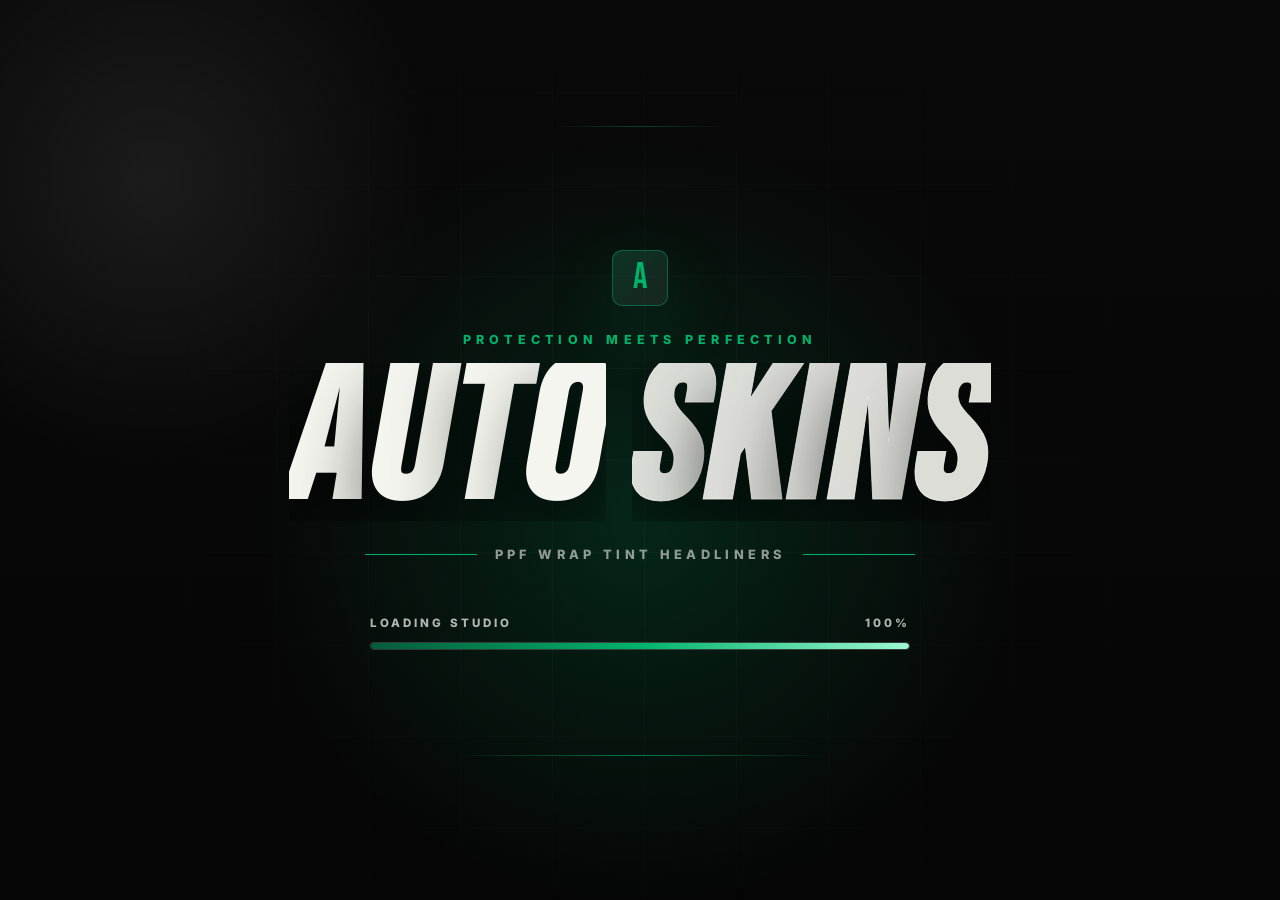
==== loader-demo.html @ 5a39a7a7 "add pic with neon" ====
<!doctype html>
<html lang="en">
  <head>
    <meta charset="UTF-8" />
    <meta name="viewport" content="width=device-width, initial-scale=1.0" />
    <title>Autoskins Loader Demo</title>
    <link rel="preconnect" href="https://fonts.googleapis.com" />
    <link rel="preconnect" href="https://fonts.gstatic.com" crossorigin />
    <link href="https://fonts.googleapis.com/css2?family=Bebas+Neue&family=Inter:wght@500;700;800&display=swap" rel="stylesheet" />
    <style>
      :root {
        --bg: #050505;
        --ink: #f5f5ef;
        --muted: rgba(245, 245, 239, 0.58);
        --accent: #00b36b;
        --accent-dark: #035c3a;
        --line: rgba(255, 255, 255, 0.13);
      }

      * {
        box-sizing: border-box;
      }

      html,
      body {
        min-width: 320px;
        min-height: 100%;
      }

      body {
        margin: 0;
        color: var(--ink);
        overflow: hidden;
        background:
          radial-gradient(circle at 50% 58%, rgba(0, 179, 107, 0.18), transparent 24rem),
          radial-gradient(circle at 12% 20%, rgba(255, 255, 255, 0.08), transparent 18rem),
          linear-gradient(180deg, #090909, var(--bg));
        font-family: "Inter", system-ui, sans-serif;
      }

      body::before {
        content: "";
        position: fixed;
        inset: 0;
        pointer-events: none;
        background-image:
          linear-gradient(rgba(255, 255, 255, 0.035) 1px, transparent 1px),
          linear-gradient(90deg, rgba(255, 255, 255, 0.035) 1px, transparent 1px);
        background-size: 92px 92px;
        mask-image: radial-gradient(circle at center, black, transparent 78%);
      }

      .loader-demo {
        position: fixed;
        inset: 0;
        display: grid;
        place-items: center;
        padding: clamp(24px, 5vw, 72px);
        isolation: isolate;
      }

      .loader-demo::before,
      .loader-demo::after {
        content: "";
        position: absolute;
        inset: auto 8vw 16vh;
        height: 1px;
        background: linear-gradient(90deg, transparent, rgba(0, 179, 107, 0.95), transparent);
        transform: scaleX(0.35);
        opacity: 0.7;
      }

      .loader-demo::after {
        inset: 14vh 16vw auto;
        transform: scaleX(0.2);
        opacity: 0.36;
      }

      .loader-shell {
        width: min(860px, 100%);
        text-align: center;
      }

      .loader-mark {
        width: 56px;
        height: 56px;
        margin: 0 auto 26px;
        display: grid;
        place-items: center;
        border: 1px solid rgba(0, 179, 107, 0.42);
        border-radius: 10px;
        background:
          linear-gradient(145deg, rgba(0, 179, 107, 0.18), rgba(255, 255, 255, 0.04)),
          rgba(255, 255, 255, 0.03);
        box-shadow: 0 24px 70px rgba(0, 179, 107, 0.18);
      }

      .loader-mark span {
        color: var(--accent);
        font-family: "Bebas Neue", sans-serif;
        font-size: 36px;
        line-height: 1;
      }

      .loader-eyebrow {
        margin: 0 0 16px;
        color: var(--accent);
        font-size: 0.78rem;
        font-weight: 800;
        letter-spacing: 0.42em;
        text-transform: uppercase;
      }

      .loader-title {
        display: flex;
        justify-content: center;
        gap: clamp(12px, 2.5vw, 26px);
        margin: 0;
        font-family: "Bebas Neue", sans-serif;
        font-size: clamp(4.5rem, 15vw, 13rem);
        line-height: 0.82;
        letter-spacing: 0.02em;
        text-transform: uppercase;
      }

      .loader-word {
        display: inline-flex;
        overflow: hidden;
      }

      .loader-letter {
        display: inline-block;
        opacity: 0;
        transform: translateY(110%) skewX(-10deg);
        animation: letterIn 1.05s cubic-bezier(0.19, 1, 0.22, 1) forwards;
        animation-delay: calc(var(--i) * 0.12s);
        text-shadow: 0 34px 70px rgba(0, 0, 0, 0.72);
        transition: opacity 0.38s ease, transform 0.38s ease;
      }

      .loader-title.is-clearing .loader-letter {
        opacity: 0;
        transform: translateY(-110%) skewX(-10deg);
        transition-delay: 0s;
      }

      .loader-word:nth-child(2) .loader-letter {
        color: rgba(245, 245, 239, 0.9);
        -webkit-text-stroke: 1px rgba(245, 245, 239, 0.82);
      }

      .loader-subline {
        width: min(620px, 90vw);
        margin: 26px auto 0;
        display: flex;
        align-items: center;
        justify-content: center;
        gap: 18px;
        color: var(--muted);
        font-size: 0.8rem;
        font-weight: 800;
        letter-spacing: 0.34em;
        text-transform: uppercase;
      }

      .loader-subline::before,
      .loader-subline::after {
        content: "";
        width: clamp(42px, 10vw, 112px);
        height: 1px;
        background: var(--accent);
      }

      .progress-wrap {
        width: min(540px, 86vw);
        margin: 54px auto 0;
      }

      .progress-meta {
        display: flex;
        align-items: center;
        justify-content: space-between;
        margin-bottom: 12px;
        color: rgba(245, 245, 239, 0.72);
        font-size: 0.72rem;
        font-weight: 800;
        letter-spacing: 0.26em;
        text-transform: uppercase;
      }

      .progress-track {
        position: relative;
        height: 8px;
        overflow: hidden;
        border: 1px solid var(--line);
        border-radius: 999px;
        background: rgba(255, 255, 255, 0.06);
      }

      .progress-bar {
        width: 0%;
        height: 100%;
        border-radius: inherit;
        background:
          linear-gradient(90deg, var(--accent-dark), var(--accent), #9df8d2),
          var(--accent);
        box-shadow: 0 0 26px rgba(0, 179, 107, 0.62);
        transition: width 0.16s linear;
      }

      .progress-track::after {
        content: "";
        position: absolute;
        inset: 0;
        background: linear-gradient(90deg, transparent, rgba(255, 255, 255, 0.4), transparent);
        transform: translateX(-110%);
        animation: scan 1.2s ease-in-out infinite;
      }

      .demo-preview {
        position: fixed;
        inset: 0;
        display: grid;
        place-items: center;
        padding: 32px;
        opacity: 0;
        visibility: hidden;
        transition: opacity 0.7s ease, visibility 0.7s ease;
      }

      .demo-preview.is-visible {
        opacity: 1;
        visibility: visible;
      }

      .preview-card {
        width: min(740px, 100%);
        border: 1px solid rgba(0, 179, 107, 0.22);
        border-radius: 14px;
        padding: clamp(28px, 5vw, 58px);
        background:
          linear-gradient(145deg, rgba(0, 179, 107, 0.12), rgba(255, 255, 255, 0.03)),
          rgba(8, 8, 8, 0.86);
        box-shadow: 0 30px 90px rgba(0, 0, 0, 0.48);
        text-align: center;
      }

      .preview-card h2 {
        margin: 0;
        font-family: "Bebas Neue", sans-serif;
        font-size: clamp(3.4rem, 10vw, 7.5rem);
        line-height: 0.9;
        letter-spacing: 0.02em;
        text-transform: uppercase;
      }

      .preview-card p {
        max-width: 520px;
        margin: 18px auto 28px;
        color: var(--muted);
        font-size: clamp(1rem, 2vw, 1.18rem);
      }

      .replay {
        min-height: 48px;
        padding: 0 24px;
        border: 1px solid rgba(0, 179, 107, 0.52);
        border-radius: 6px;
        color: #06110d;
        background: var(--accent);
        cursor: pointer;
        font-weight: 900;
        letter-spacing: 0.08em;
        text-transform: uppercase;
        box-shadow: 0 18px 42px rgba(0, 179, 107, 0.24);
      }

      .is-complete .loader-demo {
        opacity: 0;
        visibility: hidden;
        transform: scale(1.02);
        transition: opacity 0.58s ease, transform 0.58s ease, visibility 0.58s ease;
      }

      @keyframes letterIn {
        from {
          opacity: 0;
          transform: translateY(110%) skewX(-10deg);
        }

        to {
          opacity: 1;
          transform: translateY(0) skewX(-10deg);
        }
      }

      @keyframes scan {
        to {
          transform: translateX(110%);
        }
      }

      @media (max-width: 640px) {
        .loader-title {
          gap: 10px;
          flex-wrap: wrap;
        }

        .loader-subline {
          gap: 10px;
          font-size: 0.66rem;
          letter-spacing: 0.22em;
        }

        .progress-wrap {
          margin-top: 40px;
        }
      }
    </style>
  </head>
  <body>
    <section class="loader-demo" aria-label="Autoskins loading demo">
      <div class="loader-shell">
        <div class="loader-mark" aria-hidden="true"><span>A</span></div>
        <p class="loader-eyebrow">Protection Meets Perfection</p>
        <h1 class="loader-title" aria-label="Autoskins">
          <span class="loader-word" aria-hidden="true">
            <span class="loader-letter" style="--i: 0">A</span>
            <span class="loader-letter" style="--i: 1">U</span>
            <span class="loader-letter" style="--i: 2">T</span>
            <span class="loader-letter" style="--i: 3">O</span>
          </span>
          <span class="loader-word" aria-hidden="true">
            <span class="loader-letter" style="--i: 5">S</span>
            <span class="loader-letter" style="--i: 6">K</span>
            <span class="loader-letter" style="--i: 7">I</span>
            <span class="loader-letter" style="--i: 8">N</span>
            <span class="loader-letter" style="--i: 9">S</span>
          </span>
        </h1>
        <div class="loader-subline">PPF Wrap Tint Headliners</div>
        <div class="progress-wrap">
          <div class="progress-meta">
            <span>Loading Studio</span>
            <span data-progress>0%</span>
          </div>
          <div class="progress-track" aria-hidden="true">
            <div class="progress-bar" data-bar></div>
          </div>
        </div>
      </div>
    </section>

    <section class="demo-preview" aria-label="Loader complete preview">
      <div class="preview-card">
        <h2>Site Ready</h2>
        <p>This is only the loader preview. After approval, it can be attached before the homepage content.</p>
        <button class="replay" type="button" data-replay>Replay Loader</button>
      </div>
    </section>

    <script>
      const body = document.body;
      const title = document.querySelector(".loader-title");
      const letters = document.querySelectorAll(".loader-letter");
      const bar = document.querySelector("[data-bar]");
      const progress = document.querySelector("[data-progress]");
      const preview = document.querySelector(".demo-preview");
      const replay = document.querySelector("[data-replay]");
      let timer;
      let finishTimer;
      let wordTimer;

      function restartWordAnimation() {
        title.classList.remove("is-clearing");
        letters.forEach((letter) => {
          letter.style.animation = "none";
        });

        requestAnimationFrame(() => {
          letters.forEach((letter) => {
            letter.style.animation = "";
          });
        });
      }

      function runLoader() {
        clearInterval(timer);
        clearTimeout(finishTimer);
        clearTimeout(wordTimer);
        finishTimer = null;
        body.classList.remove("is-complete");
        preview.classList.remove("is-visible");
        restartWordAnimation();
        bar.style.width = "0%";
        progress.textContent = "0%";

        let current = 0;
        const simulatedLoadMs = 1000;
        const wordRevealMs = 2450;
        const startedAt = performance.now();

        wordTimer = setTimeout(() => {
          title.classList.add("is-clearing");
        }, wordRevealMs - 420);

        timer = setInterval(() => {
          const elapsed = performance.now() - startedAt;
          current = Math.min((elapsed / simulatedLoadMs) * 100, 100);
          bar.style.width = `${current}%`;
          progress.textContent = `${Math.round(current)}%`;

          if (current >= 100) {
            clearInterval(timer);
          }

          const remaining = Math.max(wordRevealMs - elapsed, 0);
          if (current >= 100 && !finishTimer) {
            finishTimer = setTimeout(() => {
              body.classList.add("is-complete");
              preview.classList.add("is-visible");
              finishTimer = null;
            }, remaining + 180);
          }
        }, 32);
      }

      replay.addEventListener("click", runLoader);
      window.addEventListener("load", runLoader);
    </script>
  </body>
</html>
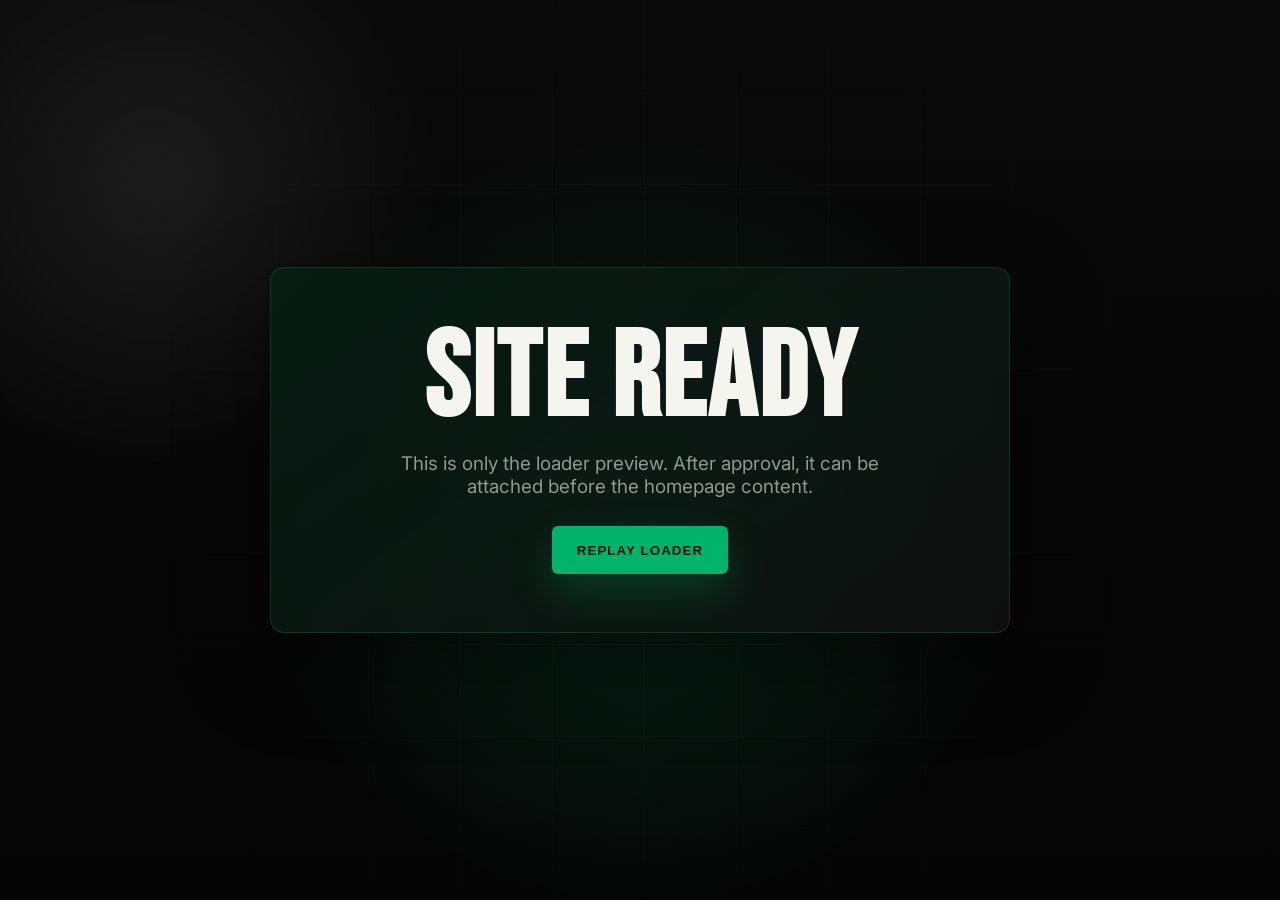
==== commit 6c312dbf: "add new code for loader hero and responsive" ====
--- a/loader-demo.html
+++ b/loader-demo.html
@@ -7,6 +7,7 @@
     <link rel="preconnect" href="https://fonts.googleapis.com" />
     <link rel="preconnect" href="https://fonts.gstatic.com" crossorigin />
     <link href="https://fonts.googleapis.com/css2?family=Bebas+Neue&family=Inter:wght@500;700;800&display=swap" rel="stylesheet" />
+    <noscript><style>.loader-demo{display:none}.demo-preview{opacity:1;visibility:visible}</style></noscript>
     <style>
       :root {
         --bg: #050505;
@@ -125,26 +126,10 @@
 
       .loader-word {
         display: inline-flex;
-        overflow: hidden;
-      }
-
-      .loader-letter {
-        display: inline-block;
-        opacity: 0;
-        transform: translateY(110%) skewX(-10deg);
-        animation: letterIn 1.05s cubic-bezier(0.19, 1, 0.22, 1) forwards;
-        animation-delay: calc(var(--i) * 0.12s);
         text-shadow: 0 34px 70px rgba(0, 0, 0, 0.72);
-        transition: opacity 0.38s ease, transform 0.38s ease;
-      }
-
-      .loader-title.is-clearing .loader-letter {
-        opacity: 0;
-        transform: translateY(-110%) skewX(-10deg);
-        transition-delay: 0s;
-      }
-
-      .loader-word:nth-child(2) .loader-letter {
+      }
+
+      .loader-word:nth-child(2) {
         color: rgba(245, 245, 239, 0.9);
         -webkit-text-stroke: 1px rgba(245, 245, 239, 0.82);
       }
@@ -171,16 +156,9 @@
         background: var(--accent);
       }
 
-      .progress-wrap {
+      .loader-status {
         width: min(540px, 86vw);
-        margin: 54px auto 0;
-      }
-
-      .progress-meta {
-        display: flex;
-        align-items: center;
-        justify-content: space-between;
-        margin-bottom: 12px;
+        margin: 54px auto 14px;
         color: rgba(245, 245, 239, 0.72);
         font-size: 0.72rem;
         font-weight: 800;
@@ -188,33 +166,25 @@
         text-transform: uppercase;
       }
 
-      .progress-track {
-        position: relative;
+      .loader-track {
+        width: min(540px, 86vw);
         height: 8px;
+        margin: 0 auto;
         overflow: hidden;
         border: 1px solid var(--line);
         border-radius: 999px;
         background: rgba(255, 255, 255, 0.06);
       }
 
-      .progress-bar {
-        width: 0%;
+      .loader-bar {
+        display: block;
+        width: 100%;
         height: 100%;
         border-radius: inherit;
         background:
           linear-gradient(90deg, var(--accent-dark), var(--accent), #9df8d2),
           var(--accent);
         box-shadow: 0 0 26px rgba(0, 179, 107, 0.62);
-        transition: width 0.16s linear;
-      }
-
-      .progress-track::after {
-        content: "";
-        position: absolute;
-        inset: 0;
-        background: linear-gradient(90deg, transparent, rgba(255, 255, 255, 0.4), transparent);
-        transform: translateX(-110%);
-        animation: scan 1.2s ease-in-out infinite;
       }
 
       .demo-preview {
@@ -282,24 +252,6 @@
         transition: opacity 0.58s ease, transform 0.58s ease, visibility 0.58s ease;
       }
 
-      @keyframes letterIn {
-        from {
-          opacity: 0;
-          transform: translateY(110%) skewX(-10deg);
-        }
-
-        to {
-          opacity: 1;
-          transform: translateY(0) skewX(-10deg);
-        }
-      }
-
-      @keyframes scan {
-        to {
-          transform: translateX(110%);
-        }
-      }
-
       @media (max-width: 640px) {
         .loader-title {
           gap: 10px;
@@ -312,41 +264,25 @@
           letter-spacing: 0.22em;
         }
 
-        .progress-wrap {
+        .loader-status {
           margin-top: 40px;
         }
       }
     </style>
   </head>
   <body>
-    <section class="loader-demo" aria-label="Autoskins loading demo">
+    <section class="loader-demo" aria-label="Autoskins loading demo" aria-live="polite">
       <div class="loader-shell">
         <div class="loader-mark" aria-hidden="true"><span>A</span></div>
         <p class="loader-eyebrow">Protection Meets Perfection</p>
         <h1 class="loader-title" aria-label="Autoskins">
-          <span class="loader-word" aria-hidden="true">
-            <span class="loader-letter" style="--i: 0">A</span>
-            <span class="loader-letter" style="--i: 1">U</span>
-            <span class="loader-letter" style="--i: 2">T</span>
-            <span class="loader-letter" style="--i: 3">O</span>
-          </span>
-          <span class="loader-word" aria-hidden="true">
-            <span class="loader-letter" style="--i: 5">S</span>
-            <span class="loader-letter" style="--i: 6">K</span>
-            <span class="loader-letter" style="--i: 7">I</span>
-            <span class="loader-letter" style="--i: 8">N</span>
-            <span class="loader-letter" style="--i: 9">S</span>
-          </span>
+          <span class="loader-word" aria-hidden="true">AUTO</span>
+          <span class="loader-word" aria-hidden="true">SKINS</span>
         </h1>
         <div class="loader-subline">PPF Wrap Tint Headliners</div>
-        <div class="progress-wrap">
-          <div class="progress-meta">
-            <span>Loading Studio</span>
-            <span data-progress>0%</span>
-          </div>
-          <div class="progress-track" aria-hidden="true">
-            <div class="progress-bar" data-bar></div>
-          </div>
+        <p class="loader-status">Loading</p>
+        <div class="loader-track" aria-hidden="true">
+          <span class="loader-bar"></span>
         </div>
       </div>
     </section>
@@ -361,68 +297,19 @@
 
     <script>
       const body = document.body;
-      const title = document.querySelector(".loader-title");
-      const letters = document.querySelectorAll(".loader-letter");
-      const bar = document.querySelector("[data-bar]");
-      const progress = document.querySelector("[data-progress]");
       const preview = document.querySelector(".demo-preview");
       const replay = document.querySelector("[data-replay]");
-      let timer;
       let finishTimer;
-      let wordTimer;
-
-      function restartWordAnimation() {
-        title.classList.remove("is-clearing");
-        letters.forEach((letter) => {
-          letter.style.animation = "none";
-        });
-
-        requestAnimationFrame(() => {
-          letters.forEach((letter) => {
-            letter.style.animation = "";
-          });
-        });
-      }
 
       function runLoader() {
-        clearInterval(timer);
         clearTimeout(finishTimer);
-        clearTimeout(wordTimer);
-        finishTimer = null;
         body.classList.remove("is-complete");
         preview.classList.remove("is-visible");
-        restartWordAnimation();
-        bar.style.width = "0%";
-        progress.textContent = "0%";
-
-        let current = 0;
-        const simulatedLoadMs = 1000;
-        const wordRevealMs = 2450;
-        const startedAt = performance.now();
-
-        wordTimer = setTimeout(() => {
-          title.classList.add("is-clearing");
-        }, wordRevealMs - 420);
-
-        timer = setInterval(() => {
-          const elapsed = performance.now() - startedAt;
-          current = Math.min((elapsed / simulatedLoadMs) * 100, 100);
-          bar.style.width = `${current}%`;
-          progress.textContent = `${Math.round(current)}%`;
-
-          if (current >= 100) {
-            clearInterval(timer);
-          }
-
-          const remaining = Math.max(wordRevealMs - elapsed, 0);
-          if (current >= 100 && !finishTimer) {
-            finishTimer = setTimeout(() => {
-              body.classList.add("is-complete");
-              preview.classList.add("is-visible");
-              finishTimer = null;
-            }, remaining + 180);
-          }
-        }, 32);
+        finishTimer = setTimeout(() => {
+          body.classList.add("is-complete");
+          preview.classList.add("is-visible");
+          finishTimer = null;
+        }, 1000);
       }
 
       replay.addEventListener("click", runLoader);
